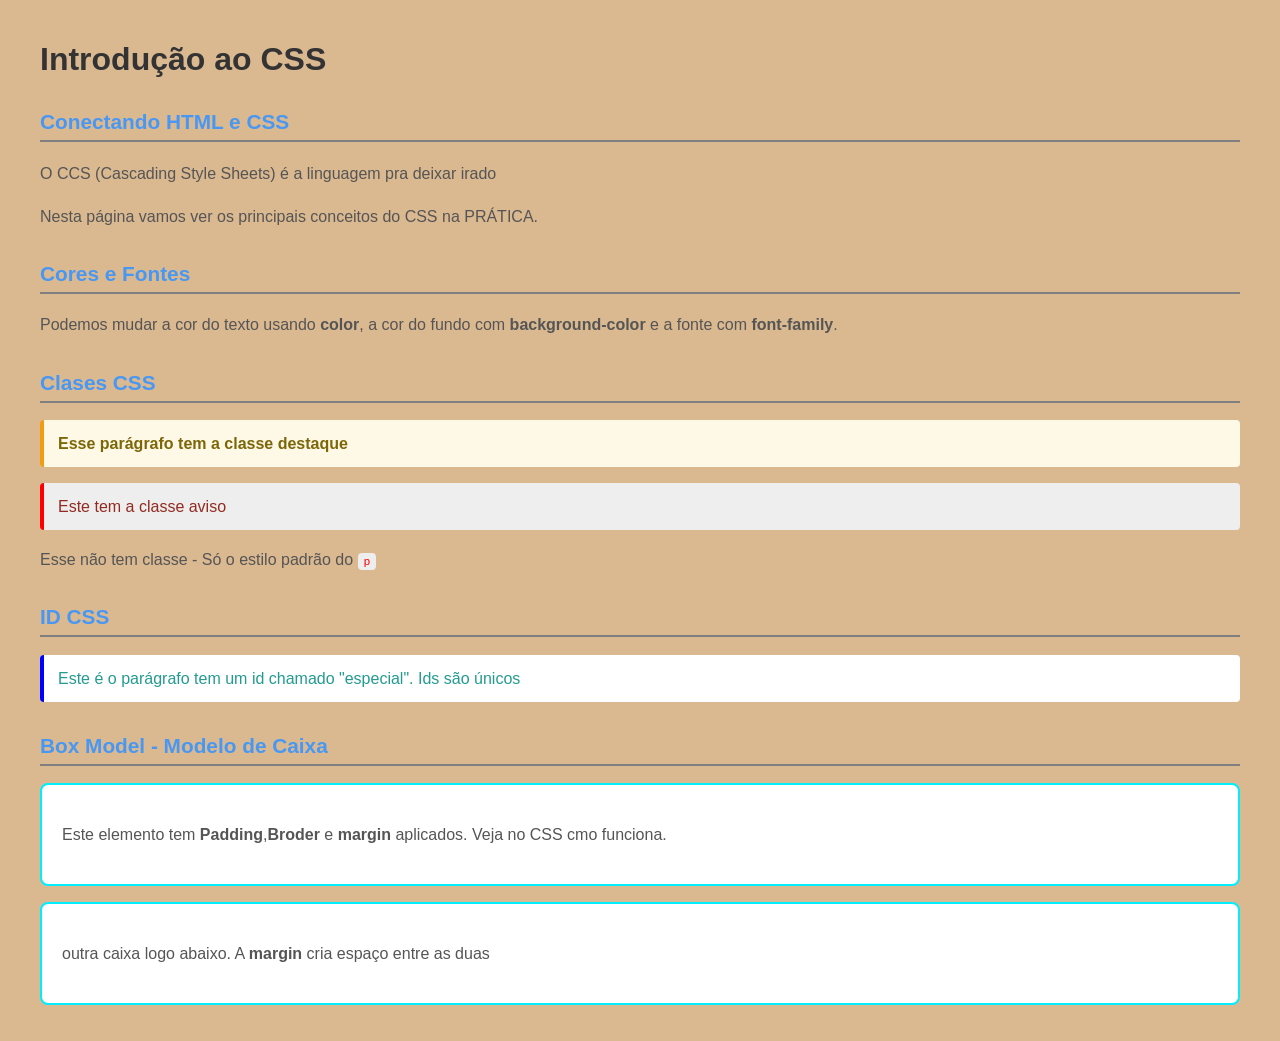
==== proxima.html @ 8ef213d3 "Initial commit" ====
<!DOCTYPE html>
<html lang="pt-BR">
<head>
    <meta charset="UTF-8">
    <meta name="viewport" content="width=device-width, initial-scale=1.0">
    <link rel="stylesheet" href="outroStyle.css">
    <title>Página 2</title>
</head>
<body>
    <h1>Introdução ao CSS</h1>
    <h2>Conectando HTML e CSS</h2>
    <p class="paragrafo-verde">O CCS (Cascading Style Sheets) é a linguagem pra deixar irado</p>
    <p class="paragrafo-amarelo">Nesta página vamos ver os principais conceitos do CSS na PRÁTICA.</p>

    <h2>Cores e Fontes</h2>
    <p>Podemos mudar a cor do texto usando <strong>color</strong>, a cor do fundo com <strong>background-color</strong> e a fonte com <strong>font-family</strong>.</p>

    <h2>Clases CSS</h2>
    <p class="destaque">Esse parágrafo tem a classe destaque</p>
    <p class="aviso">Este tem a classe aviso</p>
    <p>Esse não tem classe - Só o estilo padrão do <code>p</code></p>

    <h2>ID CSS</h2>
    <p id="especial">Este é o parágrafo tem um id chamado "especial". Ids são únicos</p>

    <h2>Box Model - Modelo de Caixa</h2>
    <div class="caixa-demo">
        <p>Este elemento tem <strong>Padding</strong>,<strong>Broder</strong> e <strong>margin</strong> aplicados. Veja no CSS cmo funciona.</p>
    </div>

    <div class="caixa-demo">
        <p>outra caixa logo abaixo. A <strong>margin</strong> cria espaço entre as duas</p>
    </div>

</body>
</html>
---- outroStyle.css ----
body {
    font-family: Arial, sans-serif;
    background-color: rgb(218, 184, 144);
    color: #333;
    margin: 0;
    padding: 20px 40px;
}

h1 {
    color: rgb(203, 105, 12)(110, 46, 46);
    font-size: 2rem;
}

h2 {
    color: rgb(72, 152, 243);
    font-size: 1.3rem;
    margin-top: 2rem;
    border-bottom: 2px solid gray;
    padding-bottom: 6px;
}

p {
    color: #555;
    line-height: 1.7;
    margin-bottom: 1rem;

}
code{
    background-color: #eee;
    padding: 2px 6px;
    border-radius: 4px;
    font-family: 'Courier New' monospace;
    font-size: 0.88em;
    color: red;
}

.destaque {
    background-color: #fef9e7;
    border-left: 4px solid #f39c12;
    padding: 10px 14px;
    border-radius: 4px;
    font-weight: bold;
    color: #7d6608;
}

.aviso {
    background-color: #eee;
    border-left: 4px solid red;
    padding: 10px 14px;
    border-radius: 4px;
    color: #922b21;
}

#especial {
    background-color: white;
    border-left: 4px solid blue;
    padding: 10px 14px;
    border-radius: 4px;
    color: rgb(35, 155, 143);
}

.caixa-demo {
    background-color: white;
    padding: 20px;
    border: 2px solid rgb(0, 238, 255);
    border-radius: 8px;
    margin-bottom: 16px;
}
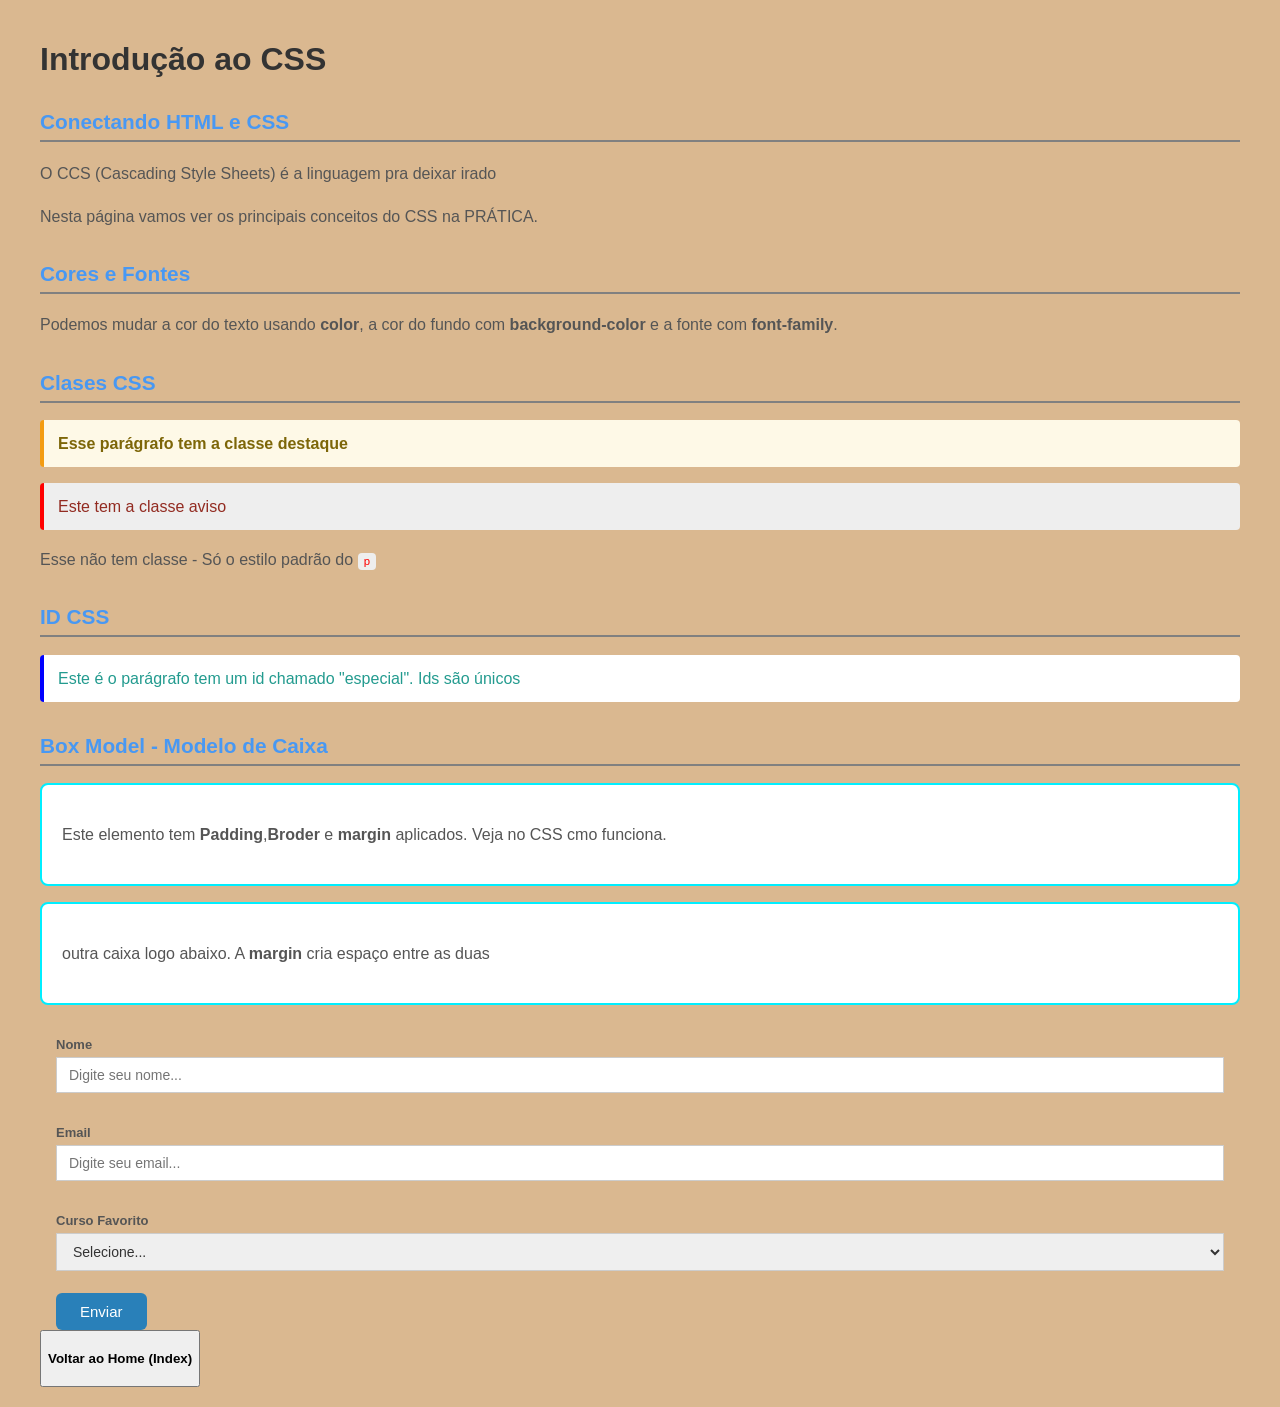
==== commit f39468d0: "#Salvamento Segunda Aula CSS" ====
--- a/proxima.html
+++ b/proxima.html
@@ -32,5 +32,34 @@
         <p>outra caixa logo abaixo. A <strong>margin</strong> cria espaço entre as duas</p>
     </div>
 
+    <form action="">
+        <div class="campo">
+            <label for="Nome">Nome</label>
+            <input type="text" id="nome" name="nome" placeholder="Digite seu nome...">
+        </div>
+       
+        <div class="campo">
+            <label for="Email">Email</label>
+            <input type="text" id="email" name="email" placeholder="Digite seu email...">
+        </div>
+        
+        <div class="campo">
+            <label for="curso">Curso Favorito</label>
+            <select name="curso" id="curso">
+                <option value="">Selecione...</option>
+                <option value="hmtl">HTML</option>
+                <option value="css">CSS</option>
+                <option value="js">JavaScript</option>
+            </select>
+        </div>
+
+        <button type="submit" class="bnt-enviar">Enviar</button>
+
+    </form>
+
+
+    
+
+    <a href="./index.html"><button class="botaovermelho"><h4>Voltar ao Home (Index)</h4></button></a>
 </body>
 </html>
--- a/outroStyle.css
+++ b/outroStyle.css
@@ -67,4 +67,61 @@
     border: 2px solid rgb(0, 238, 255);
     border-radius: 8px;
     margin-bottom: 16px;
-}+}
+
+.botaovermelho:hover{
+    background-color: rgb(17, 224, 17);
+}
+
+.campo {
+    padding: 16px;
+}
+
+.campo label {
+    display: block;
+    font-size: 13px;
+    font-weight: bold;
+    color: #555;
+    margin-bottom: 5px;
+}
+
+.campo input, .campo select {
+    width: 100%;
+    padding: 9px 12px;
+    border: 1px solid #ccc;
+    font-size: 14px;
+    color: #333;
+    box-sizing: border-box;
+    cursor: pointer;
+}
+
+.campo input:focus, .campo select:focus {
+    border-color:   rgb(0, 208, 255);
+    outline: none;
+    cursor: pointer;
+}
+
+.bnt-enviar {
+    padding: 10px 24px;
+    background-color: #2980b9;
+    color: white;
+    border: none;
+    border-radius: 6px;
+    font-size: 15px;
+    cursor: pointer;
+    margin-top: 6px;
+    margin-left: 16px;
+}
+
+.bnt-enviar:hover {
+    background-color: #1a5276;
+    
+}
+
+.campo input:hover {
+    cursor: text;
+}
+
+.nav-link:hover {
+    text-decoration: underline;
+}
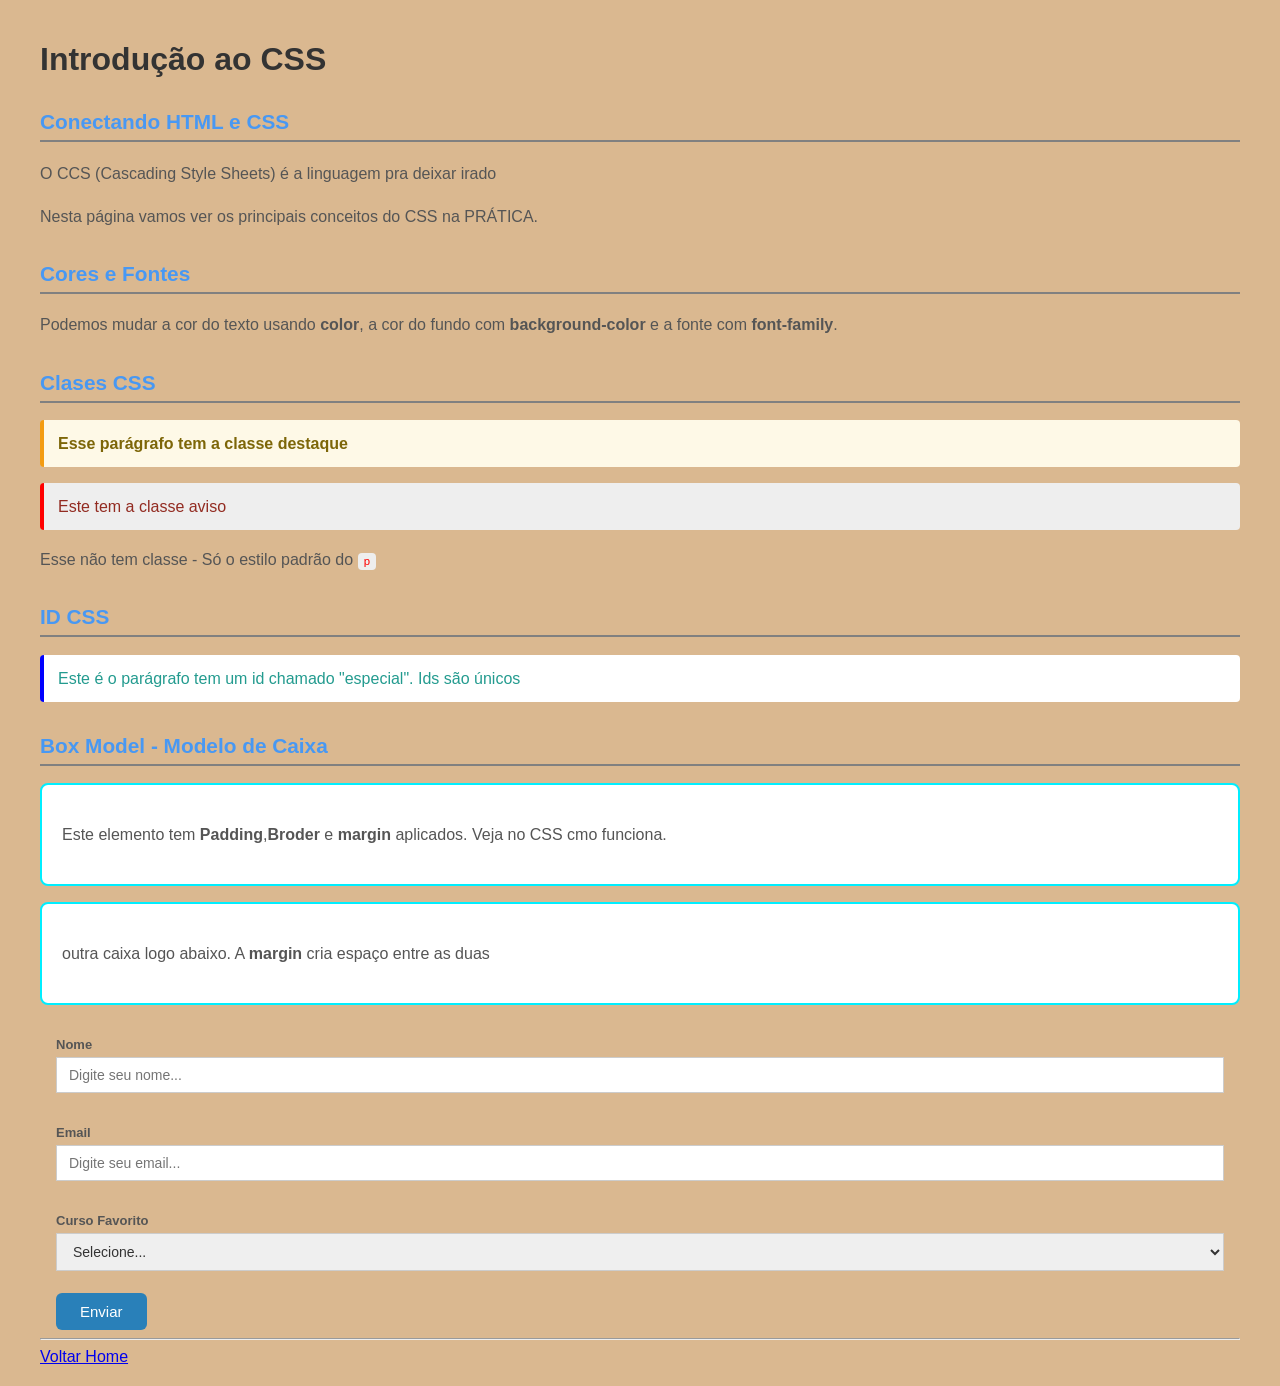
==== commit 5887da54: "Update Seguida de salvamento Segunda aula CSS e HTML" ====
--- a/proxima.html
+++ b/proxima.html
@@ -59,7 +59,9 @@
 
 
     
-
-    <a href="./index.html"><button class="botaovermelho"><h4>Voltar ao Home (Index)</h4></button></a>
+    <hr>
+    <div class="nav-link">
+        <a href="./index.html">Voltar Home</a>
+    </div>
 </body>
 </html>
